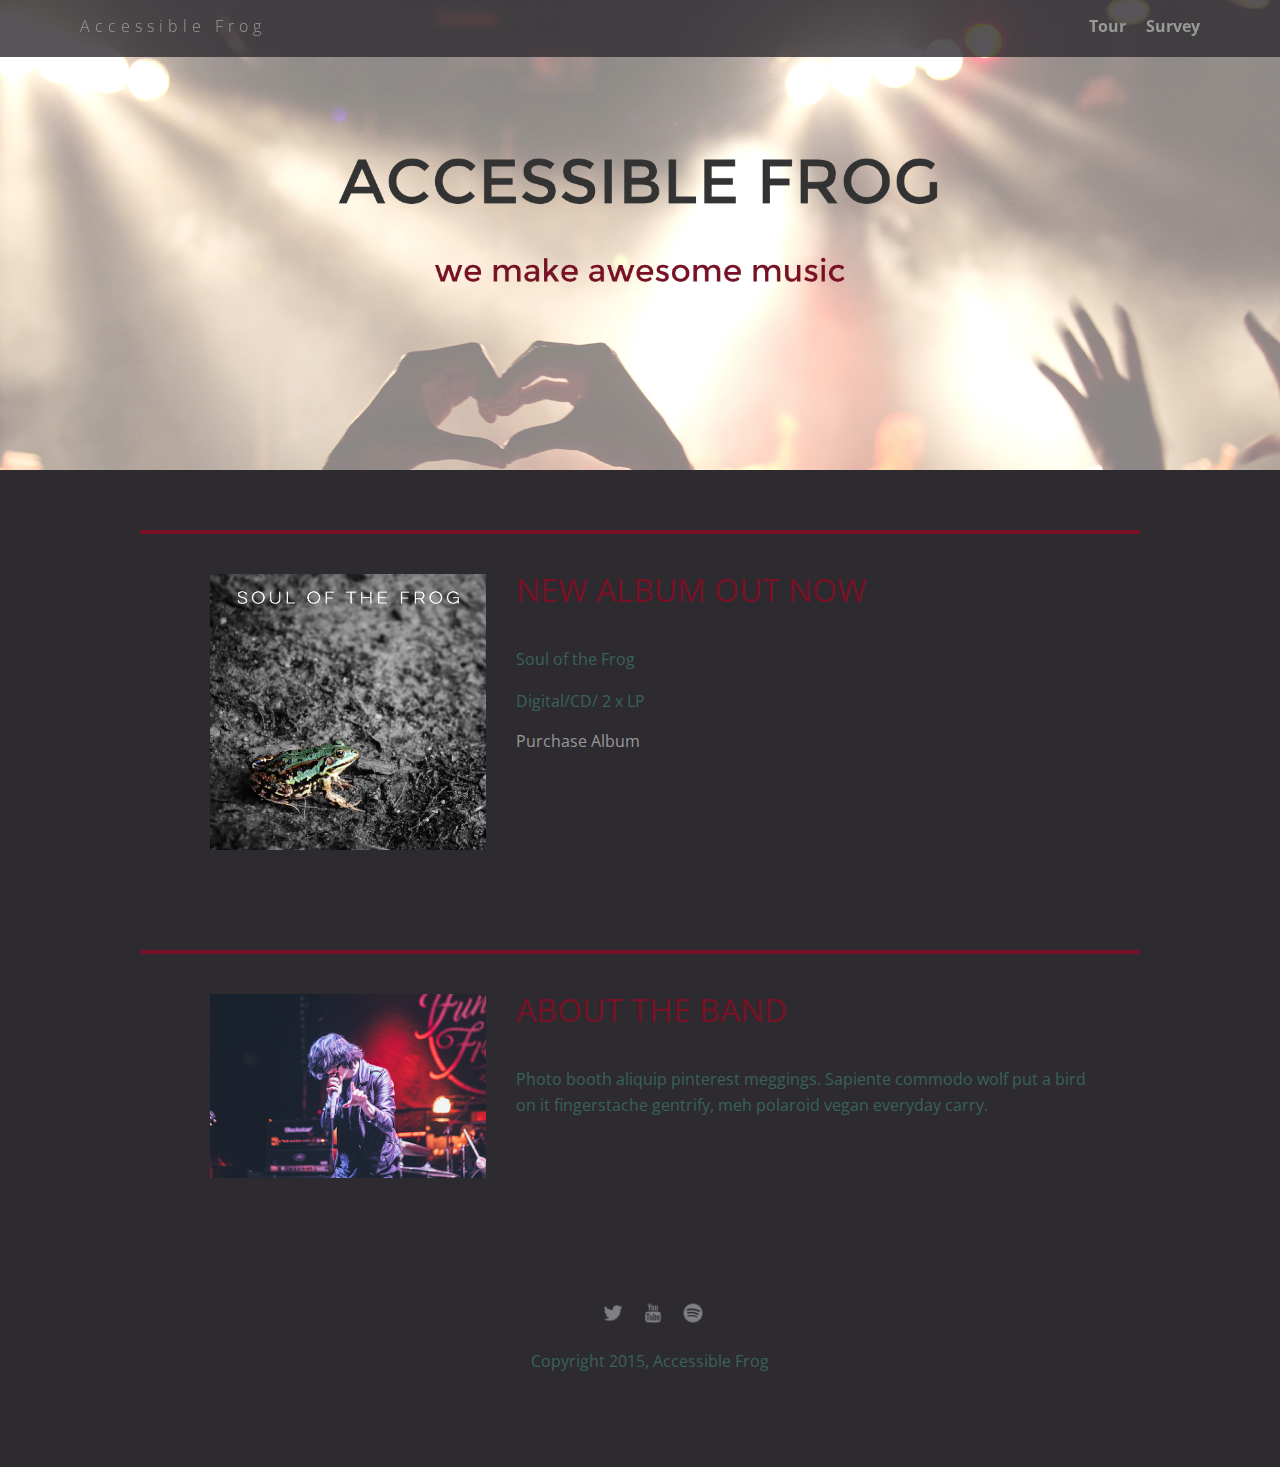
==== index.html @ b07367c5 "initial commit" ====
<!doctype html>
<html>
  <head>
      <meta charset="utf-8">
      <link href="css/styles.css" rel="stylesheet" type="text/css" />
      <meta name="viewport" content="width=device-width, initial-scale=1, maximum-scale=1, user-scalable=0"/>
      <link href='https://fonts.googleapis.com/css?family=Open+Sans:400,300,600' rel='stylesheet' type='text/css'>
      <title>Accessible Frog</title>
  </head>

  <body>
    <div class="main-nav">
      <ul class="nav">
        <li class="name"><a href="#">Accessible Frog</a></li>
        <li><a href="tour.html">Tour</a></li>
        <li><a href="survey.html">Survey</a></li>
      </ul>
    </div>

    <header>
    </header>

    <main>
      <div class="card">
        <div class="flex">
          <img class="photo" src= "img/soul_of_the_frog.jpg">
          <div class="information">
            <p class="heading">New album out now</p>
            <p>Soul of the Frog</p>
            <p>Digital/CD/ 2 x LP</p>
            <a href="#" class="buy">Purchase Album</a>
          </div>
        </div>
      </div>

      <div class="card">
        <div class="flex">
          <img class="photo" src= "img/lead_singer.jpg">
          <div class="information">
            <p class="heading">About the band</p>
            <p>Photo booth aliquip pinterest meggings. Sapiente commodo wolf put a bird on it fingerstache gentrify, meh polaroid vegan everyday carry.</p>
          </div>
        </div>
      </div>
    </main>

    <footer>
      <ul>
        <li><a href="#" class="social twitter"></a></li>
        <li><a href="#" class="social youtube"></a></li>
        <li><a href="#" class="social spotify"></a></li>
      </ul>
      <p class="copyright">Copyright 2015, Accessible Frog</p>
    </footer>

  </body>
</html>
---- css/styles.css ----
/* Global Layout Set-up */
* {
  box-sizing: border-box;
}

body {
  margin: 0;
  padding: 0;
  text-align: center;
  font-family: 'Open Sans', sans-serif;
  color: #3A6355;
  background: #2d2b30;
}

/* Link Styles */

a {
  text-decoration: none;
  color: #999;
}

a:hover {
  color: #999;
}

/* Section Styles */

.main-nav {
  width: 100%;
  background: rgba(45, 43, 48, 0.8);
  min-height: 30px;
  padding: 10px;
  position: fixed;
  text-align: center;
}

.nav {
  display: flex;
  justify-content: space-around;
  font-weight: 700;
  list-style-type: none;
  margin: 0 auto;
  padding: 0;
}

.nav .name {
  display: block;
  margin-right: auto;
  color: white;
  letter-spacing: 5px;
}

.nav li {
  padding: 5px 10px 10px 10px;
}

.nav a {
  transition: all .5s;
}

.nav a:hover {
  color: white
}

header {
  text-align: center;
  background: url('../img/concert02_with_text.jpg') no-repeat top center ;
  background-size: cover;
  overflow: hidden;
  padding-top: 60px;
  height: 350px;
}

.tag {
  color: black;
  padding: 10px;
  letter-spacing: 5px;
}

.name{
  font-weight: 300;
}

header .name{
  font-size: 3em;
}
.tagline {
  font-weight: 600;
  padding: 20px;
  text-transform: uppercase;
  color: #781125
}

.card {
  margin: 30px;
  padding: 20px 40px 40px;
  text-align: left;
  border-top: 4px solid #781125;
  clear: both;
}
.card:hover {
  border-color: #96731A;
}


.photo{
  display: block;
  width: 200px;
  height: 0%;
  margin: 0 auto;
}

.information{
  width: 100%;
  text-align: center;
  /*display: inline-block;
  position: absolute;*/
}

.heading{
  font-size: 2em;
  text-transform: uppercase;
  color: #781125;
  margin-top: 10px;
}

/* Footer styles */

footer {
  width: 100%;
  min-height: 30px;
  padding: 20px 0 40px 20px;
}

footer .copyright {
  top: -8px;
  font-size: .75em;
}

footer ul {
  list-style-type: none;
  margin: 0;
  padding: 0;
}

footer ul li {
  display: inline-block;
}

a.social {
  display: inline-block;
  margin-left: 5px;
  width: 30px;
  height: 30px;
  background-size: 30px 30px;
  opacity: .4;
  transition: all .5s;
}

a.twitter {
  background-image: url(../img/twitter-32.png);
}

a.youtube {
  background-image: url(../img/youtube-32.png);
}

a.spotify {
  background-image: url(../img/spotify-32.png);
}

a.social:hover {
  opacity: 1;
}
.clearfix {
  clear: both;
}

/* Styles for larger screens */
@media screen and (min-width: 840px) {

  .flex {
    display: -ms-flexbox;      /* TWEENER - IE 10 */
    display: flex;
    max-width: 1200px;
    -ms-flex-pack: distribute;
  }

  header {
    min-height: 470px;
  }

  .nav {
    max-width: 1200px;
    padding: 0 30px;
  }


  main {
    padding-top: 20px;
  }

  main p {
    line-height: 1.6em;
  }

  .card{
    margin: 40px auto;
    padding: 20px 40px 40px;
    width: 80%;
    max-width: 1000px;
  }

  .photo{
    width: 30%;
    margin: 20px 30px;
  }

  .information{
    text-align: left;
  }

  footer {
    font-size: 1.3em;
    max-width: 1200px;
    margin: 40px auto;
  }
}
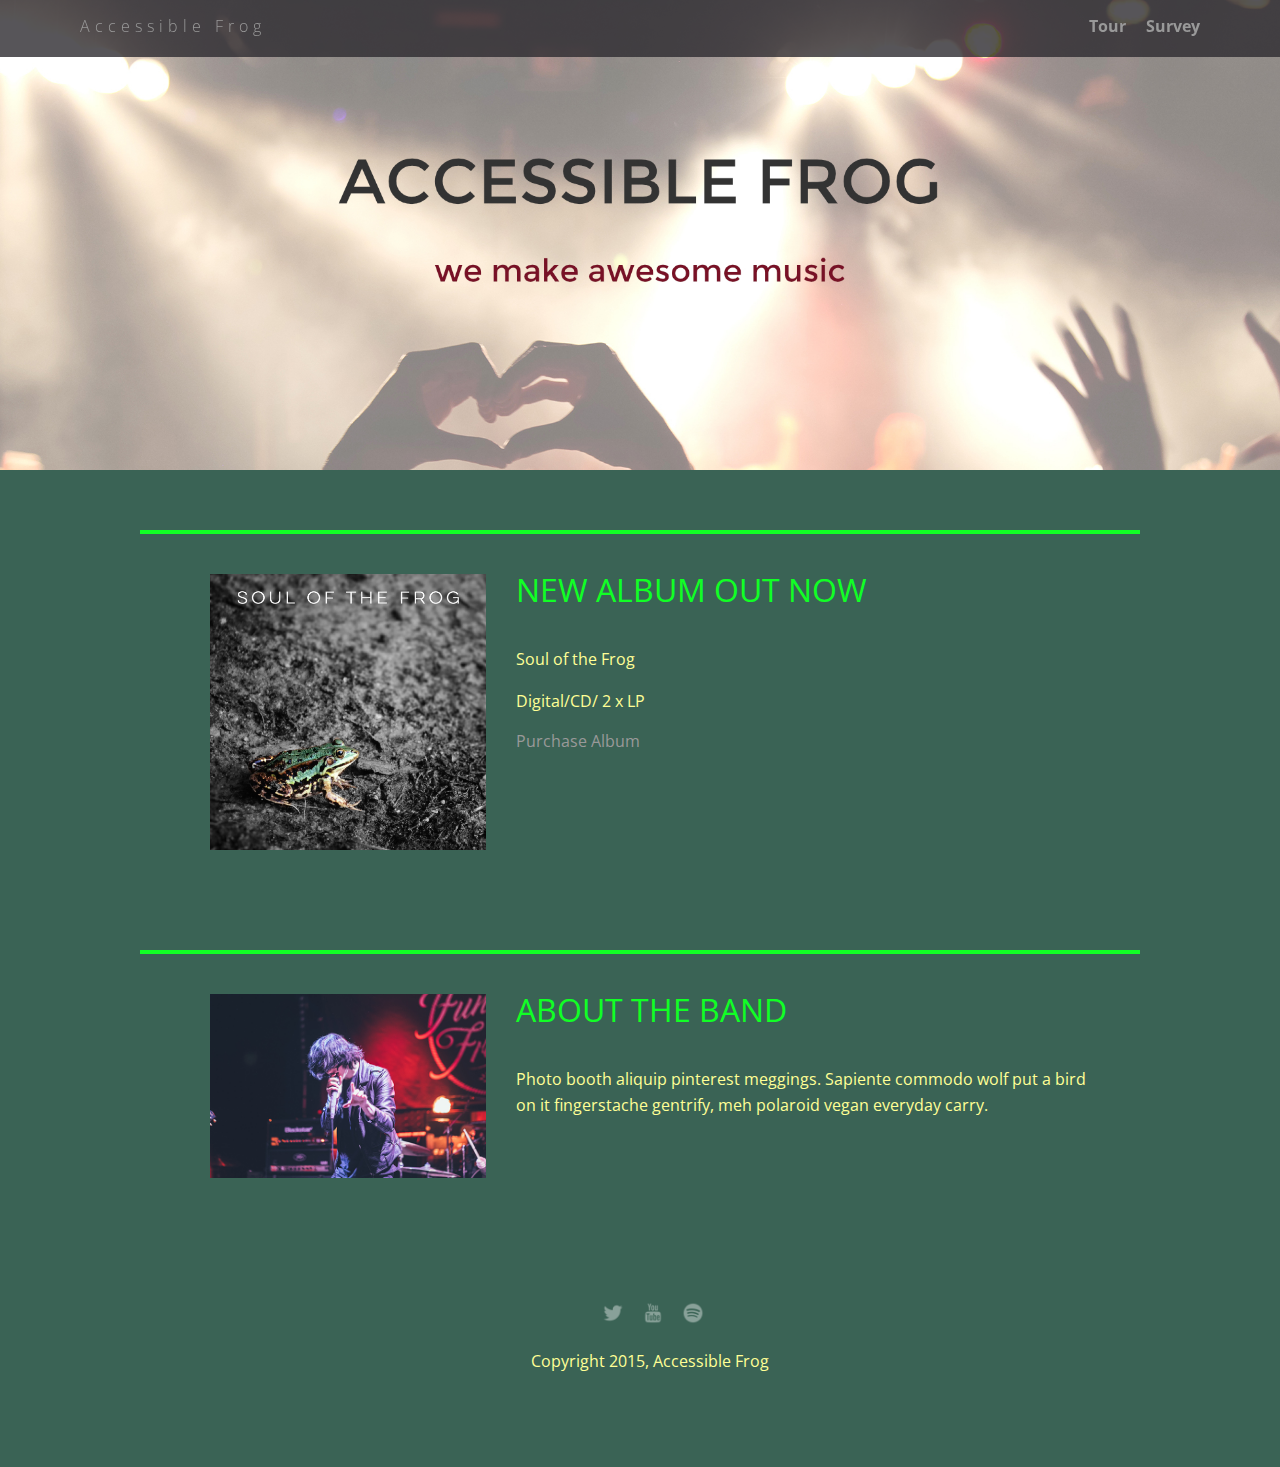
==== commit 0d62e8c7: "language specified & colors switched to pass contrast test" ====
--- a/index.html
+++ b/index.html
@@ -1,5 +1,5 @@
 <!doctype html>
-<html>
+<html lang="en">
   <head>
       <meta charset="utf-8">
       <link href="css/styles.css" rel="stylesheet" type="text/css" />
--- a/css/styles.css
+++ b/css/styles.css
@@ -8,8 +8,17 @@
   padding: 0;
   text-align: center;
   font-family: 'Open Sans', sans-serif;
-  color: #3A6355;
-  background: #2d2b30;
+  /* color: #3A6355      -->  rgb(58, 99, 85) */
+  /* background: #2d2b30 -->  rgb(45, 43, 48) */
+  
+  /* 
+    Switched the text-color and made it the background
+    Switched background and made it text-color with adjustment
+    Now has contrast ratio of 6.5 instead of 2.1
+    Still keeps 'frog' color
+  */ 
+  color: rgb(255, 255, 150);
+  background: rgb(58, 99, 85);
 }
 
 /* Link Styles */
@@ -88,14 +97,16 @@
   font-weight: 600;
   padding: 20px;
   text-transform: uppercase;
-  color: #781125
+  /* color: #781125 --> rgb(120, 17, 37); */
+  color: rgb(17, 255, 37);
 }
 
 .card {
   margin: 30px;
   padding: 20px 40px 40px;
   text-align: left;
-  border-top: 4px solid #781125;
+  /*border-top: 4px solid #781125;*/
+  border-top: 4px solid rgb(17, 255, 37);
   clear: both;
 }
 .card:hover {
@@ -120,8 +131,9 @@
 .heading{
   font-size: 2em;
   text-transform: uppercase;
-  color: #781125;
   margin-top: 10px;
+  /* color: #781125 --> rgb(120, 17, 37); */
+  color: rgb(17, 255, 37);
 }
 
 /* Footer styles */
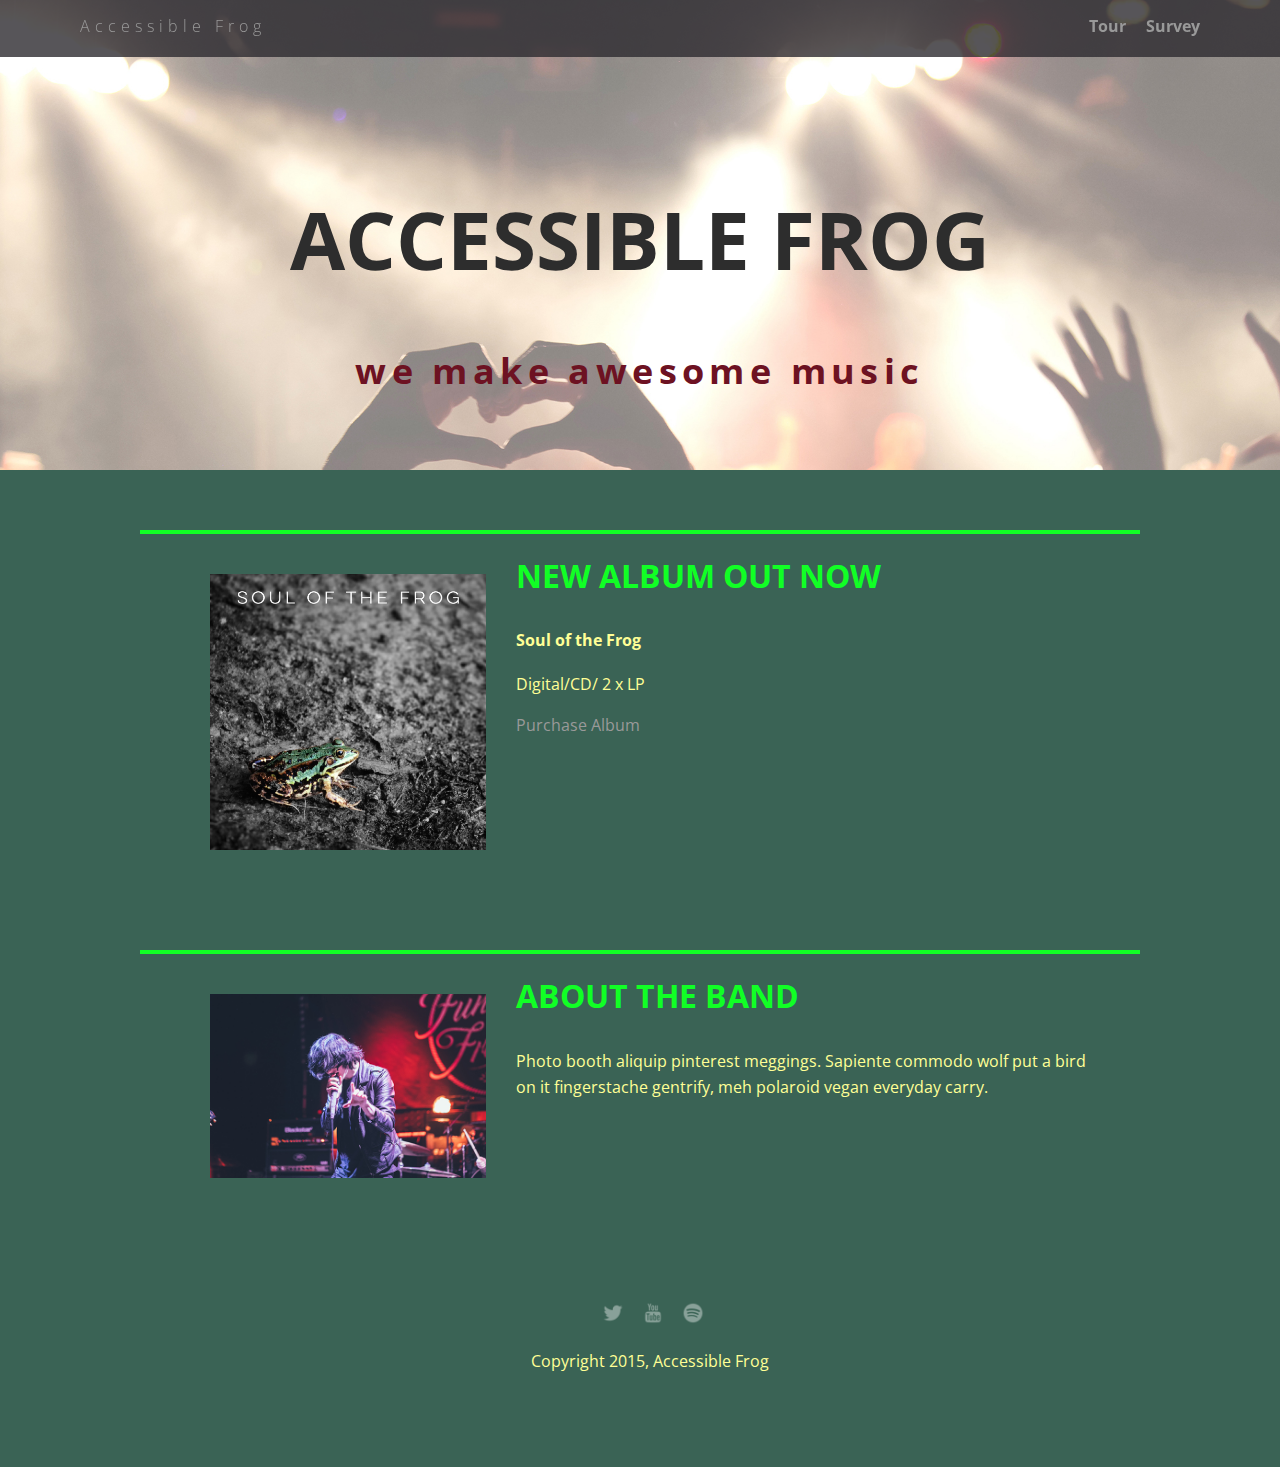
==== commit 551174ec: "headings, alt tags and background image updated" ====
--- a/index.html
+++ b/index.html
@@ -18,15 +18,17 @@
     </div>
 
     <header>
+      <h1>Accessible Frog</h1>
+      <h2>We make awesome music</h2>
     </header>
 
     <main>
       <div class="card">
         <div class="flex">
-          <img class="photo" src= "img/soul_of_the_frog.jpg">
+          <img class="photo" src= "img/soul_of_the_frog.jpg" alt="An album cover - A colourful frog on a black and white ground.">
           <div class="information">
-            <p class="heading">New album out now</p>
-            <p>Soul of the Frog</p>
+            <h3>New album out now</h3>
+            <h4>Soul of the Frog</h4>
             <p>Digital/CD/ 2 x LP</p>
             <a href="#" class="buy">Purchase Album</a>
           </div>
@@ -35,9 +37,9 @@
 
       <div class="card">
         <div class="flex">
-          <img class="photo" src= "img/lead_singer.jpg">
+          <img class="photo" src= "img/lead_singer.jpg" alt="A lead singer of a band">
           <div class="information">
-            <p class="heading">About the band</p>
+            <h3>About the band</h3>
             <p>Photo booth aliquip pinterest meggings. Sapiente commodo wolf put a bird on it fingerstache gentrify, meh polaroid vegan everyday carry.</p>
           </div>
         </div>
--- a/css/styles.css
+++ b/css/styles.css
@@ -73,11 +73,25 @@
 
 header {
   text-align: center;
-  background: url('../img/concert02_with_text.jpg') no-repeat top center ;
+  background: url('../img/concert02_no_text.jpg') no-repeat top center ;
   background-size: cover;
   overflow: hidden;
   padding-top: 60px;
   height: 350px;
+}
+
+h1 {
+  text-transform: uppercase;
+  font-size: 5em;
+  padding-top: 70px;
+  color: rgb(45, 45, 45);
+}
+
+h2 {
+  text-transform: lowercase;
+  font-size: 2.25em;
+  letter-spacing: 0.15em;
+  color: rgb(109, 18, 34);
 }
 
 .tag {
@@ -128,10 +142,11 @@
   position: absolute;*/
 }
 
-.heading{
+/* .heading <-- class removed and switched to h2 */ 
+h3 {
   font-size: 2em;
   text-transform: uppercase;
-  margin-top: 10px;
+  margin-top: 0;
   /* color: #781125 --> rgb(120, 17, 37); */
   color: rgb(17, 255, 37);
 }
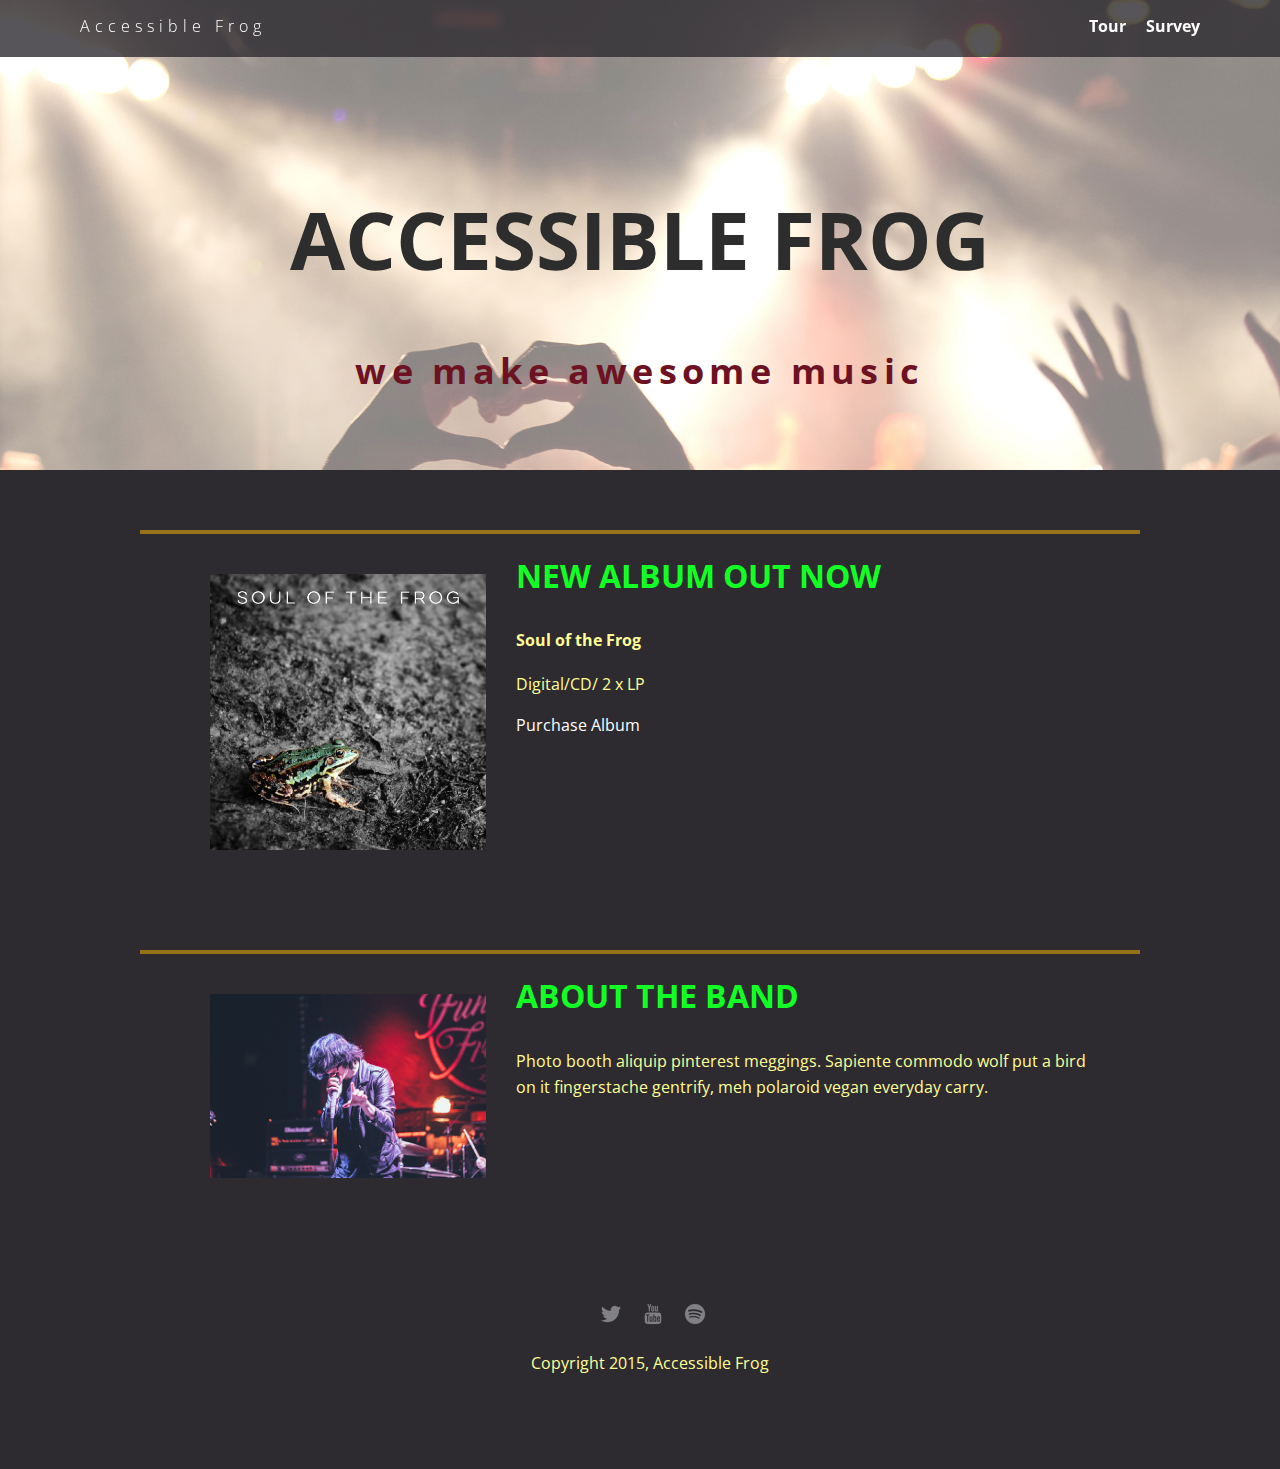
==== commit 4b10aa5d: "links distinct, hover & focus, & social images switched" ====
--- a/index.html
+++ b/index.html
@@ -9,13 +9,13 @@
   </head>
 
   <body>
-    <div class="main-nav">
+    <nav>
       <ul class="nav">
         <li class="name"><a href="#">Accessible Frog</a></li>
         <li><a href="tour.html">Tour</a></li>
         <li><a href="survey.html">Survey</a></li>
       </ul>
-    </div>
+    </nav>
 
     <header>
       <h1>Accessible Frog</h1>
@@ -37,7 +37,7 @@
 
       <div class="card">
         <div class="flex">
-          <img class="photo" src= "img/lead_singer.jpg" alt="A lead singer of a band">
+          <img class="photo" src= "img/lead_singer.jpg" alt="A lead singer of a band performing">
           <div class="information">
             <h3>About the band</h3>
             <p>Photo booth aliquip pinterest meggings. Sapiente commodo wolf put a bird on it fingerstache gentrify, meh polaroid vegan everyday carry.</p>
@@ -48,9 +48,21 @@
 
     <footer>
       <ul>
-        <li><a href="#" class="social twitter"></a></li>
-        <li><a href="#" class="social youtube"></a></li>
-        <li><a href="#" class="social spotify"></a></li>
+        <li>
+          <a href="#" class="social twitter">
+            <img src="img/twitter-32.png" alt="Accessible Frogs twitter account. Visit us on twitter.">
+          </a>
+        </li>
+        <li>
+          <a href="#" class="social youtube">
+            <img src="img/youtube-32.png" alt="Accessible Frogs youtube account. Visit us on youtube.">
+          </a>
+        </li>
+        <li>
+          <a href="#" class="social spotify">
+            <img src="img/spotify-32.png" alt="Accessible Frogs spotify account. Visit us on spotify.">
+          </a>
+        </li>
       </ul>
       <p class="copyright">Copyright 2015, Accessible Frog</p>
     </footer>
--- a/css/styles.css
+++ b/css/styles.css
@@ -12,29 +12,48 @@
   /* background: #2d2b30 -->  rgb(45, 43, 48) */
   
   /* 
+    1. Originally...
     Switched the text-color and made it the background
     Switched background and made it text-color with adjustment
-    Now has contrast ratio of 6.5 instead of 2.1
+    Now has contrast ratio of 6.5 instead of 2.1 and
+    passes AA and some font sizes for AAA
     Still keeps 'frog' color
+    
+    2. Adujusted
+    Played a little more with the colors. Went back to original background, and kept new font color.
+    Now has contrast ratio of 13.3 and passes AAA with flying colors. Pun intended.
   */ 
   color: rgb(255, 255, 150);
-  background: rgb(58, 99, 85);
+  /*background: rgb(58, 99, 85);*/
+  background: rgb(45, 43, 48);
 }
 
 /* Link Styles */
 
-a {
+nav a,
+.card a {
   text-decoration: none;
-  color: #999;
-}
-
-a:hover {
-  color: #999;
+  /*color: #999;*/
+  color: #fff;
+  
+  transition: all .5s;
+}
+
+nav a:hover,
+nav a:focus,
+.card a:hover,
+.card a:focus {
+  /*color: #999;*/
+  color: #eee;
+  padding-bottom: 5px;
+    
+  border-bottom: 3px solid #eee;
 }
 
 /* Section Styles */
 
-.main-nav {
+/* .main-nav <-- changed to nav element for better semantics */
+nav {
   width: 100%;
   background: rgba(45, 43, 48, 0.8);
   min-height: 30px;
@@ -63,13 +82,13 @@
   padding: 5px 10px 10px 10px;
 }
 
-.nav a {
+/*.nav a {
   transition: all .5s;
 }
 
 .nav a:hover {
   color: white
-}
+}*/
 
 header {
   text-align: center;
@@ -120,11 +139,13 @@
   padding: 20px 40px 40px;
   text-align: left;
   /*border-top: 4px solid #781125;*/
-  border-top: 4px solid rgb(17, 255, 37);
+  /*border-top: 4px solid rgb(17, 255, 37);*/
+  border-top: 4px solid #96731A;;
   clear: both;
 }
 .card:hover {
-  border-color: #96731A;
+  /*border-color: #96731A;*/
+  border-color: rgb(17, 255, 37)
 }
 
 
@@ -177,14 +198,20 @@
 a.social {
   display: inline-block;
   margin-left: 5px;
-  width: 30px;
-  height: 30px;
-  background-size: 30px 30px;
+  /*width: 30px;*/
+  /*height: 30px;*/
+  /*background-size: 30px 30px;*/
   opacity: .4;
   transition: all .5s;
 }
 
-a.twitter {
+/* 
+  Meaningful images should not be used in element backgrounds.
+  These social links were removed as background images
+  and used as <img> tags and with the alt attribute
+*/
+
+/*a.twitter {
   background-image: url(../img/twitter-32.png);
 }
 
@@ -194,16 +221,30 @@
 
 a.spotify {
   background-image: url(../img/spotify-32.png);
-}
-
+}*/
+
+/*a.social:hover,*/
+a.social:focus {
+  opacity: 1;
+  outline: 1px dotted #eee;
+}
 a.social:hover {
   opacity: 1;
-}
+  /*outline: 1px dotted #eee;*/
+}
+
 .clearfix {
   clear: both;
 }
 
-/* Styles for larger screens */
+
+
+
+
+
+/* ==========================================
+--- Styles for larger screens ---
+========================================== */
 @media screen and (min-width: 840px) {
 
   .flex {
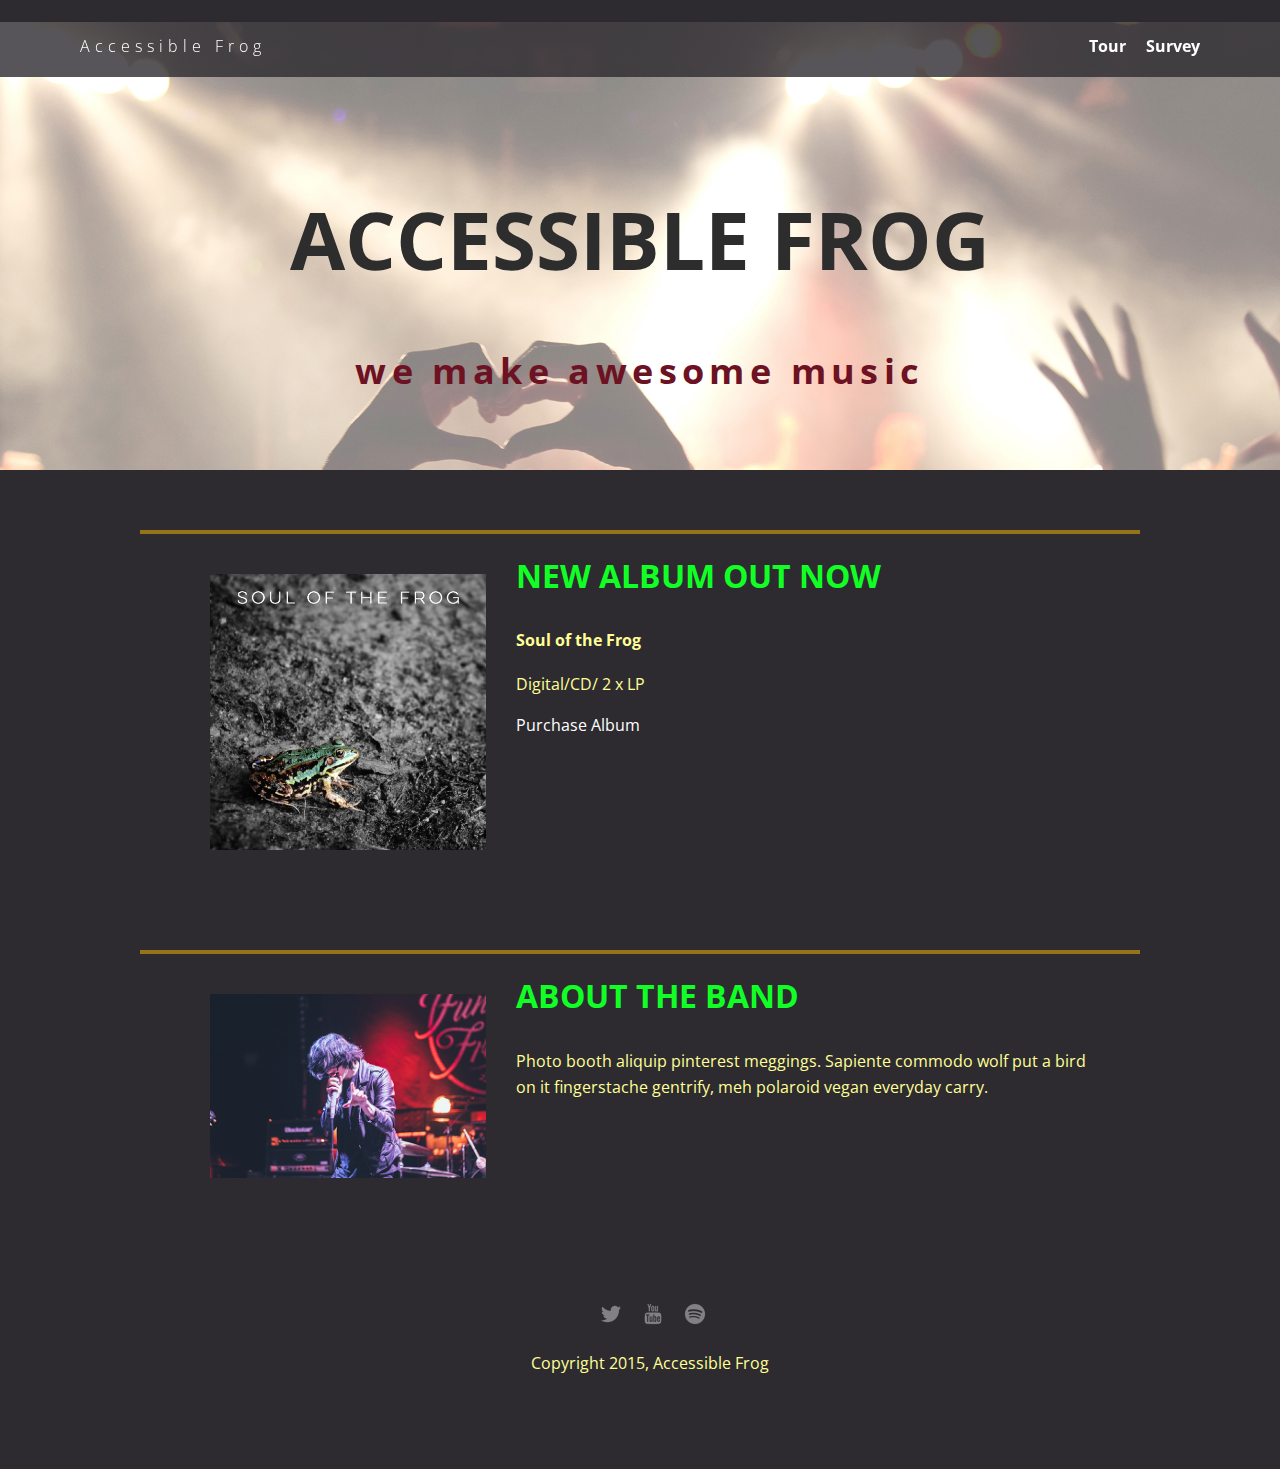
==== commit 0ad5a94a: "aria landmark roles and skip to main link implemented" ====
--- a/index.html
+++ b/index.html
@@ -9,20 +9,22 @@
   </head>
 
   <body>
-    <nav>
+    <a href="#main">Skip to main content</a>
+    <nav role="navigation">
       <ul class="nav">
+        <h2 class="outliner">Navigation</h2>
         <li class="name"><a href="#">Accessible Frog</a></li>
         <li><a href="tour.html">Tour</a></li>
         <li><a href="survey.html">Survey</a></li>
       </ul>
     </nav>
 
-    <header>
+    <header role="banner">
       <h1>Accessible Frog</h1>
       <h2>We make awesome music</h2>
     </header>
 
-    <main>
+    <main id="main" role="main">
       <div class="card">
         <div class="flex">
           <img class="photo" src= "img/soul_of_the_frog.jpg" alt="An album cover - A colourful frog on a black and white ground.">
@@ -46,7 +48,7 @@
       </div>
     </main>
 
-    <footer>
+    <footer role="contentinfo">
       <ul>
         <li>
           <a href="#" class="social twitter">
--- a/css/styles.css
+++ b/css/styles.css
@@ -28,6 +28,18 @@
   background: rgb(45, 43, 48);
 }
 
+a[href="#main"] {
+  background: rgb(45, 43, 48);
+  color: rgb(45, 43, 48);
+  position: fixed;
+  display: block;
+  width: 100%;
+}
+
+.outliner {
+  display: none;
+}
+
 /* Link Styles */
 
 nav a,
@@ -58,6 +70,7 @@
   background: rgba(45, 43, 48, 0.8);
   min-height: 30px;
   padding: 10px;
+  margin-top: 20px;
   position: fixed;
   text-align: center;
 }
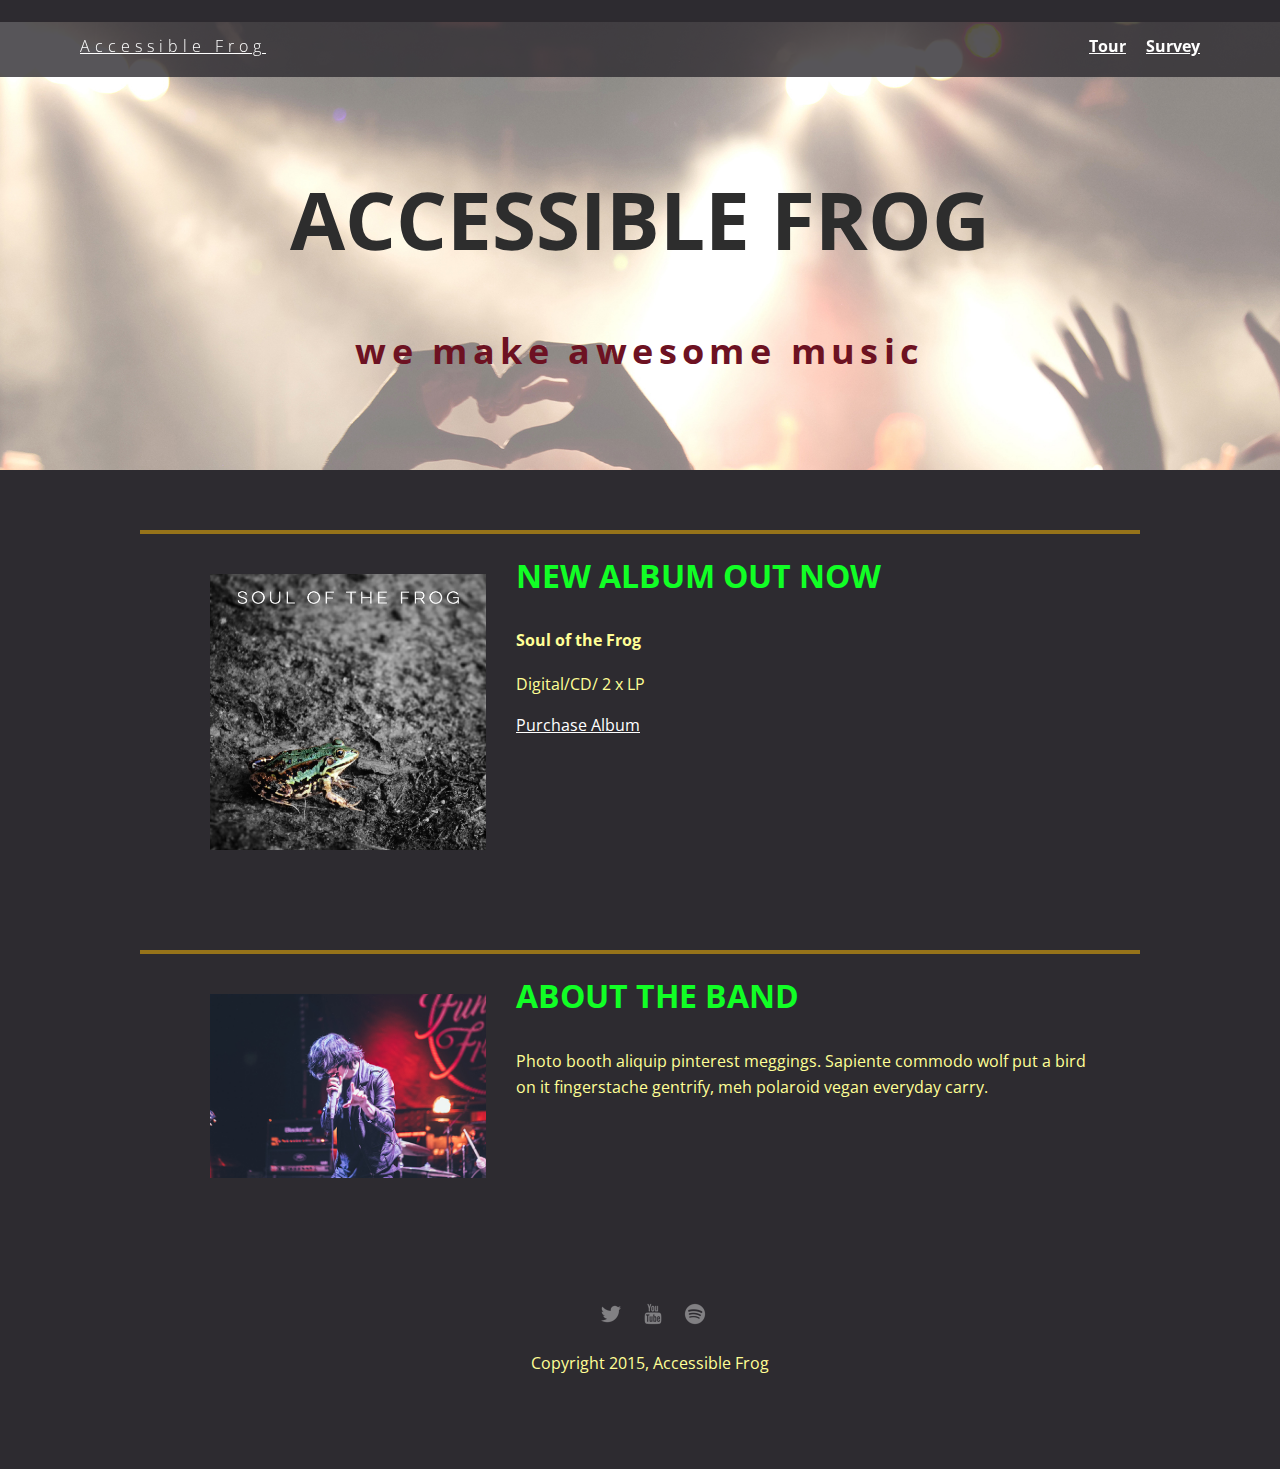
==== commit 1813db50: "site validated, tested, ready for submitting" ====
--- a/index.html
+++ b/index.html
@@ -1,18 +1,23 @@
 <!doctype html>
 <html lang="en">
   <head>
-      <meta charset="utf-8">
-      <link href="css/styles.css" rel="stylesheet" type="text/css" />
-      <meta name="viewport" content="width=device-width, initial-scale=1, maximum-scale=1, user-scalable=0"/>
-      <link href='https://fonts.googleapis.com/css?family=Open+Sans:400,300,600' rel='stylesheet' type='text/css'>
-      <title>Accessible Frog</title>
+    <meta charset="utf-8">
+    <meta name="viewport" content="width=device-width, initial-scale=1, maximum-scale=1, user-scalable=0"/>
+
+    <title>Home | Accessible Frog</title>
+    
+    <!-- Google Fonts -->
+    <link href='https://fonts.googleapis.com/css?family=Open+Sans:400,300,600' rel='stylesheet' type='text/css'>
+
+    <!-- CSS -->
+    <link href="css/styles.css" rel="stylesheet" type="text/css" />
   </head>
 
   <body>
     <a href="#main">Skip to main content</a>
     <nav role="navigation">
+      <h3 class="outliner">Navigation</h3>
       <ul class="nav">
-        <h2 class="outliner">Navigation</h2>
         <li class="name"><a href="#">Accessible Frog</a></li>
         <li><a href="tour.html">Tour</a></li>
         <li><a href="survey.html">Survey</a></li>
@@ -33,9 +38,9 @@
             <h4>Soul of the Frog</h4>
             <p>Digital/CD/ 2 x LP</p>
             <a href="#" class="buy">Purchase Album</a>
-          </div>
-        </div>
-      </div>
+          </div><!-- /.information -->
+        </div><!-- /.flex -->
+      </div><!-- /.card -->
 
       <div class="card">
         <div class="flex">
@@ -43,10 +48,10 @@
           <div class="information">
             <h3>About the band</h3>
             <p>Photo booth aliquip pinterest meggings. Sapiente commodo wolf put a bird on it fingerstache gentrify, meh polaroid vegan everyday carry.</p>
-          </div>
-        </div>
-      </div>
-    </main>
+          </div><!-- /.information -->
+        </div><!-- /.flex -->
+      </div><!-- /.card -->
+    </main><!-- /#main -->
 
     <footer role="contentinfo">
       <ul>
--- a/css/styles.css
+++ b/css/styles.css
@@ -36,17 +36,17 @@
   width: 100%;
 }
 
+/* Used for HTML5 Outliner to avoid Untitled Headings */
 .outliner {
   display: none;
 }
 
 /* Link Styles */
-
 nav a,
 .card a {
-  text-decoration: none;
+  text-decoration: underline;
   /*color: #999;*/
-  color: #fff;
+  color: #fff; /* <-- changed for better contrast ratio */
   
   transition: all .5s;
 }
@@ -58,12 +58,11 @@
   /*color: #999;*/
   color: #eee;
   padding-bottom: 5px;
-    
+  text-decoration: none;
   border-bottom: 3px solid #eee;
 }
 
 /* Section Styles */
-
 /* .main-nav <-- changed to nav element for better semantics */
 nav {
   width: 100%;
@@ -93,6 +92,7 @@
 
 .nav li {
   padding: 5px 10px 10px 10px;
+  color: rgb(17, 255, 37);
 }
 
 /*.nav a {
@@ -114,38 +114,46 @@
 
 h1 {
   text-transform: uppercase;
-  font-size: 5em;
-  padding-top: 70px;
+  font-size: 3em;
+  padding-top: 50px;
   color: rgb(45, 45, 45);
 }
 
 h2 {
   text-transform: lowercase;
-  font-size: 2.25em;
+  font-size: 1em;
   letter-spacing: 0.15em;
   color: rgb(109, 18, 34);
 }
 
-.tag {
+/* 
+  Unused CSS Rule
+  Commented out for better Web Page Performance
+*/
+/*.tag {
   color: black;
   padding: 10px;
   letter-spacing: 5px;
-}
+}*/
 
 .name{
   font-weight: 300;
 }
 
-header .name{
+/* 
+  Unused CSS Rule
+  Commented out for better Web Page Performance
+*/
+/*header .name{
   font-size: 3em;
-}
-.tagline {
+}*/
+/*.tagline {
   font-weight: 600;
   padding: 20px;
   text-transform: uppercase;
-  /* color: #781125 --> rgb(120, 17, 37); */
+  /* color: #781125 --> rgb(120, 17, 37);
   color: rgb(17, 255, 37);
-}
+}*/
 
 .card {
   margin: 30px;
@@ -176,7 +184,7 @@
   position: absolute;*/
 }
 
-/* .heading <-- class removed and switched to h2 */ 
+/* .heading <-- class removed and switched to h3 element */ 
 h3 {
   font-size: 2em;
   text-transform: uppercase;
@@ -217,6 +225,10 @@
   opacity: .4;
   transition: all .5s;
 }
+a.social img {
+  width: 32px;
+  height: 32px;
+}
 
 /* 
   Meaningful images should not be used in element backgrounds.
@@ -246,10 +258,13 @@
   /*outline: 1px dotted #eee;*/
 }
 
-.clearfix {
+/* 
+  Unused CSS Rule
+  Commented out for better Web Page Performance
+*/
+/*.clearfix {
   clear: both;
-}
-
+}*/
 
 
 
@@ -271,11 +286,17 @@
     min-height: 470px;
   }
 
+  h1 {
+    font-size: 5em;
+  }
+  h2 {
+    font-size: 2.25em;
+  }
+
   .nav {
     max-width: 1200px;
     padding: 0 30px;
   }
-
 
   main {
     padding-top: 20px;
